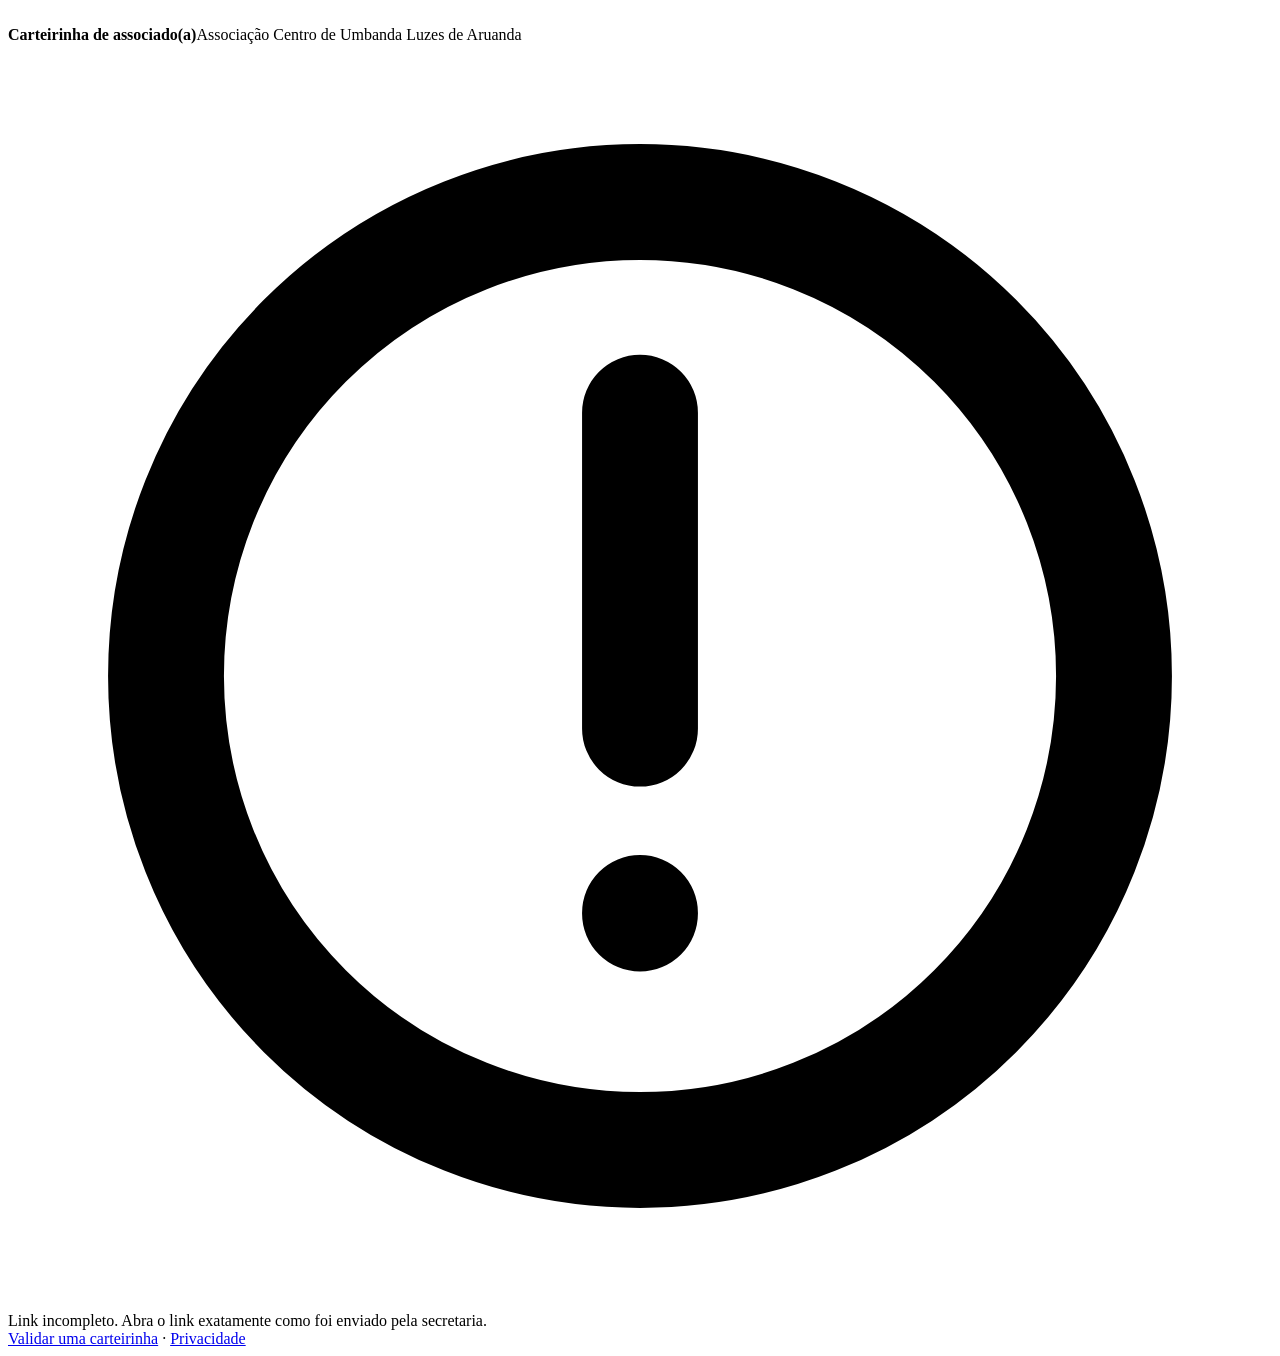
==== carteirinha.html @ 9cb233fd "v2.1.0: Portal da Transparência (fase 1, desligado)" ====
<!doctype html>
<html lang="pt-BR">
<head>
  <meta charset="utf-8">
  <meta name="viewport" content="width=device-width,initial-scale=1,viewport-fit=cover">
  <title>Minha carteirinha · Luzes de Aruanda</title>
  <meta name="theme-color" content="#1C3557">
  <meta name="robots" content="noindex">
  <meta name="referrer" content="no-referrer">
  <link rel="icon" href="icon-192.png" type="image/png">
  <link rel="apple-touch-icon" href="icon-192.png">
  <link rel="stylesheet" href="publico.css">
  <script src="config.js"></script>
  <script src="qrcode.js"></script>
  <script src="cartao.js"></script>
</head>
<body>
<main>
  <header><img src="logo.png" alt=""><div><b>Carteirinha de associado(a)</b><span id="assoc-nome">Associação Centro de Umbanda Luzes de Aruanda</span></div></header>
  <div id="conteudo"><div class="spinner" role="status" aria-label="Carregando"></div></div>
  <footer><a href="validar.html">Validar uma carteirinha</a> · <a href="privacidade.html">Privacidade</a></footer>
</main>
<script>
'use strict';
(function () {
  const CFG = window.ASSOCIADOS_CONFIG || {};
  const el = document.getElementById('conteudo');
  const esc = s => String(s == null ? '' : s).replace(/[&<>"']/g, c => ({ '&': '&amp;', '<': '&lt;', '>': '&gt;', '"': '&quot;', "'": '&#39;' }[c]));
  const fmtD = iso => { if (!iso) return '—'; const [y, m, d] = String(iso).slice(0, 10).split('-'); return `${d}/${m}/${y}`; };
  const ICO = { ok: '<svg viewBox="0 0 24 24" fill="none" stroke="currentColor" stroke-width="2.2" stroke-linecap="round" stroke-linejoin="round"><circle cx="12" cy="12" r="9"/><path d="M8 12l3 3 5-6"/></svg>', bad: '<svg viewBox="0 0 24 24" fill="none" stroke="currentColor" stroke-width="2.2" stroke-linecap="round"><circle cx="12" cy="12" r="9"/><path d="M12 7v6M12 16.5v.01"/></svg>', img: '<svg viewBox="0 0 24 24" fill="none" stroke="currentColor" stroke-width="1.8" stroke-linecap="round" stroke-linejoin="round"><rect x="3" y="4" width="18" height="16" rx="2"/><circle cx="9" cy="10" r="2"/><path d="M21 16l-5-5-9 9"/></svg>' };
  const token = new URLSearchParams(location.search).get('t') || '';
  const chave = 'carteirinha-' + token.slice(0, 12);
  const guardar = d => { try { localStorage.setItem(chave, JSON.stringify({ d, em: new Date().toISOString() })); } catch (e) { } };
  const guardado = () => { try { return JSON.parse(localStorage.getItem(chave) || 'null'); } catch (e) { return null; } };
  const hoje = () => { const d = new Date(); return `${d.getFullYear()}-${String(d.getMonth() + 1).padStart(2, '0')}-${String(d.getDate()).padStart(2, '0')}`; };
  function erro(msg) { el.innerHTML = `<div class="status bad">${ICO.bad}<span>${esc(msg)}</span></div>`; }
  async function montar(r, offline) {
    const logo = await CARTAO.logo('logo.png');
    const a = r.associado, c = r.carteirinha;
    document.getElementById('assoc-nome').textContent = r.config.assoc.nome;
    const vencida = c.validade < hoje();
    const d = { tipo: c.tipo || '', nome: a.nome, matricula: a.matricula, funcao: c.funcao, categoria: c.categoria, validade: c.validade, cpf: a.cpf, rg: a.rg, dataIngresso: a.dataIngresso, foto: a.foto, codigo: c.codigo,
      assoc: r.config.assoc, presidenteNome: r.config.presidenteNome, assinatura: r.assinatura, textoVerso: r.config.textoVerso, siteUrl: r.config.siteUrl, logo, selo: vencida ? { txt: 'VENCIDA', cor: '#B4332A' } : a.situacao !== 'Ativo' ? { txt: a.situacao.toUpperCase(), cor: '#B4332A' } : null };
    const ok = !vencida && a.situacao === 'Ativo';
    el.innerHTML = `<div class="status ${ok ? 'ok' : 'bad'}">${ok ? ICO.ok : ICO.bad}<span>${ok ? `${c.tipo === 'Provisória' ? 'Carteirinha provisória, válida' : 'Válida'} até ${fmtD(c.validade)}` : vencida ? `Vencida em ${fmtD(c.validade)}. Procure a secretaria para renovar.` : `Situação do associado: ${esc(a.situacao)}.`}</span></div>
      ${offline ? `<p class="small muted">Sem conexão: mostrando a carteirinha salva neste aparelho em ${fmtD(offline.slice(0, 10))}.</p>` : ''}
      <div class="faces"><div>${CARTAO.frente(d)}</div><div>${CARTAO.verso(d)}</div></div>
      ${mensalidades(r.mensalidades)}
      <div class="btns">${r.transparencia ? `<a class="btn" href="transparencia.html?t=${encodeURIComponent(token)}">Portal da Transparência</a>` : ''}<button class="btn primary" id="btn-img">${ICO.img} Salvar imagem da carteirinha</button></div>
      <p class="small muted">Dica: no celular, use "Adicionar à tela inicial" no menu do navegador para abrir a carteirinha com um toque. Este link é pessoal: não compartilhe.</p>`;
    document.getElementById('btn-img').onclick = () => salvarImagem(d);
    const bp = document.getElementById('btn-pix'); if (bp) bp.onclick = () => { try { navigator.clipboard.writeText(bp.dataset.pix).then(() => { bp.textContent = 'Código copiado'; }); } catch (e) { } };
  }
  const MESES_C = ['jan', 'fev', 'mar', 'abr', 'mai', 'jun', 'jul', 'ago', 'set', 'out', 'nov', 'dez'];
  const fmtComp = c => { const [y, m] = String(c).split('-'); return `${MESES_C[+m - 1]}/${y}`; };
  const brl = v => Number(v || 0).toLocaleString('pt-BR', { style: 'currency', currency: 'BRL' });
  function qrSvg(t, tam) { if (typeof qrcode !== 'function' || !t) return ''; const q = qrcode(0, 'M'); q.addData(t); q.make(); const n = q.getModuleCount(), m = tam / (n + 8); let d = ''; for (let r = 0; r < n; r++) for (let c = 0; c < n; c++) if (q.isDark(r, c)) d += `M${((c + 4) * m).toFixed(2)} ${((r + 4) * m).toFixed(2)}h${m.toFixed(2)}v${m.toFixed(2)}h-${m.toFixed(2)}z`; return `<svg viewBox="0 0 ${tam} ${tam}" width="${tam}" height="${tam}" style="background:#fff;border-radius:8px;max-width:100%"><path d="${d}" fill="#000" shape-rendering="crispEdges"/></svg>`; }
  // Mensalidades (quando a secretaria liga esta opção): meses pagos, em aberto e o PIX para pagar
  function mensalidades(m) {
    if (!m) return '';
    const pagas = (m.pagas || []).slice(-6).map(fmtComp).join(', ');
    if (!m.aberto.length) return `<section class="mens"><h2>Mensalidades</h2><div class="status ok">${ICO.ok}<span>${m.isentoAte ? `Isento(a) de mensalidade até ${fmtComp(m.isentoAte)}.` : 'Mensalidades em dia.'}</span></div>${pagas ? `<p class="small muted">Últimos meses pagos: ${pagas}.</p>` : ''}</section>`;
    return `<section class="mens"><h2>Mensalidades</h2><div class="status bad">${ICO.bad}<span>Em aberto: ${m.aberto.map(fmtComp).join(', ')} · total ${brl(m.total)}</span></div>
      ${m.pix ? `<p class="small">Pague pelo PIX: aponte a câmera do app do banco para o QR Code ou copie o código.</p><div style="text-align:center">${qrSvg(m.pix, 200)}</div>
        <textarea readonly rows="4" style="width:100%;font-family:monospace;font-size:12px" onfocus="this.select()">${esc(m.pix)}</textarea>
        <div class="btns"><button class="btn" id="btn-pix" data-pix="${esc(m.pix)}">Copiar código PIX</button></div>` : '<p class="small muted">Procure a secretaria para pagar.</p>'}
      ${pagas ? `<p class="small muted">Últimos meses pagos: ${pagas}. Pagamentos feitos agora aparecem aqui depois que a secretaria registrar.</p>` : ''}</section>`;
  }
  function svgImg(svg) { return new Promise((res, rej) => { const i = new Image(); i.onload = () => res(i); i.onerror = rej; i.src = 'data:image/svg+xml;charset=utf-8,' + encodeURIComponent(svg); }); }
  async function salvarImagem(d) {
    try {
      const [f, v] = await Promise.all([svgImg(CARTAO.frente(d)), svgImg(CARTAO.verso(d))]);
      const w = 1011, h = Math.round(w * CARTAO.H / CARTAO.W), g = 40, cv = document.createElement('canvas'); cv.width = w + 2 * g; cv.height = 2 * h + 3 * g;
      const x = cv.getContext('2d'); x.fillStyle = '#EEF2EE'; x.fillRect(0, 0, cv.width, cv.height); x.drawImage(f, g, g, w, h); x.drawImage(v, g, h + 2 * g, w, h);
      const blob = await new Promise(r => cv.toBlob(r, 'image/png'));
      const file = new File([blob], 'minha-carteirinha.png', { type: 'image/png' });
      if (navigator.canShare && navigator.canShare({ files: [file] })) { try { await navigator.share({ files: [file], title: 'Minha carteirinha' }); return; } catch (e) { if (e && e.name === 'AbortError') return; } }
      const u = URL.createObjectURL(blob), a = document.createElement('a'); a.href = u; a.download = file.name; document.body.appendChild(a); a.click(); a.remove(); setTimeout(() => URL.revokeObjectURL(u), 4000);
    } catch (e) { alert('Não foi possível gerar a imagem.'); }
  }
  async function carregar() {
    if (token.length < 20) { erro('Link incompleto. Abra o link exatamente como foi enviado pela secretaria.'); return; }
    let j;
    try {
      const res = await fetch(CFG.API_URL, { method: 'POST', body: JSON.stringify({ action: 'publico.carteirinha', payload: { token } }) });
      j = await res.json();
    } catch (e) {
      const g = guardado(); if (g) { montar(g.d, g.em); return; }
      erro('Sem conexão com o servidor. Confira a internet e tente de novo.'); return;
    }
    if (!j.ok) { try { localStorage.removeItem(chave); } catch (e) { } erro(j.error && j.error.message || 'Carteirinha não encontrada.'); return; }
    guardar(j.data.result); montar(j.data.result);
  }
  carregar();
})();
</script>
</body>
</html>
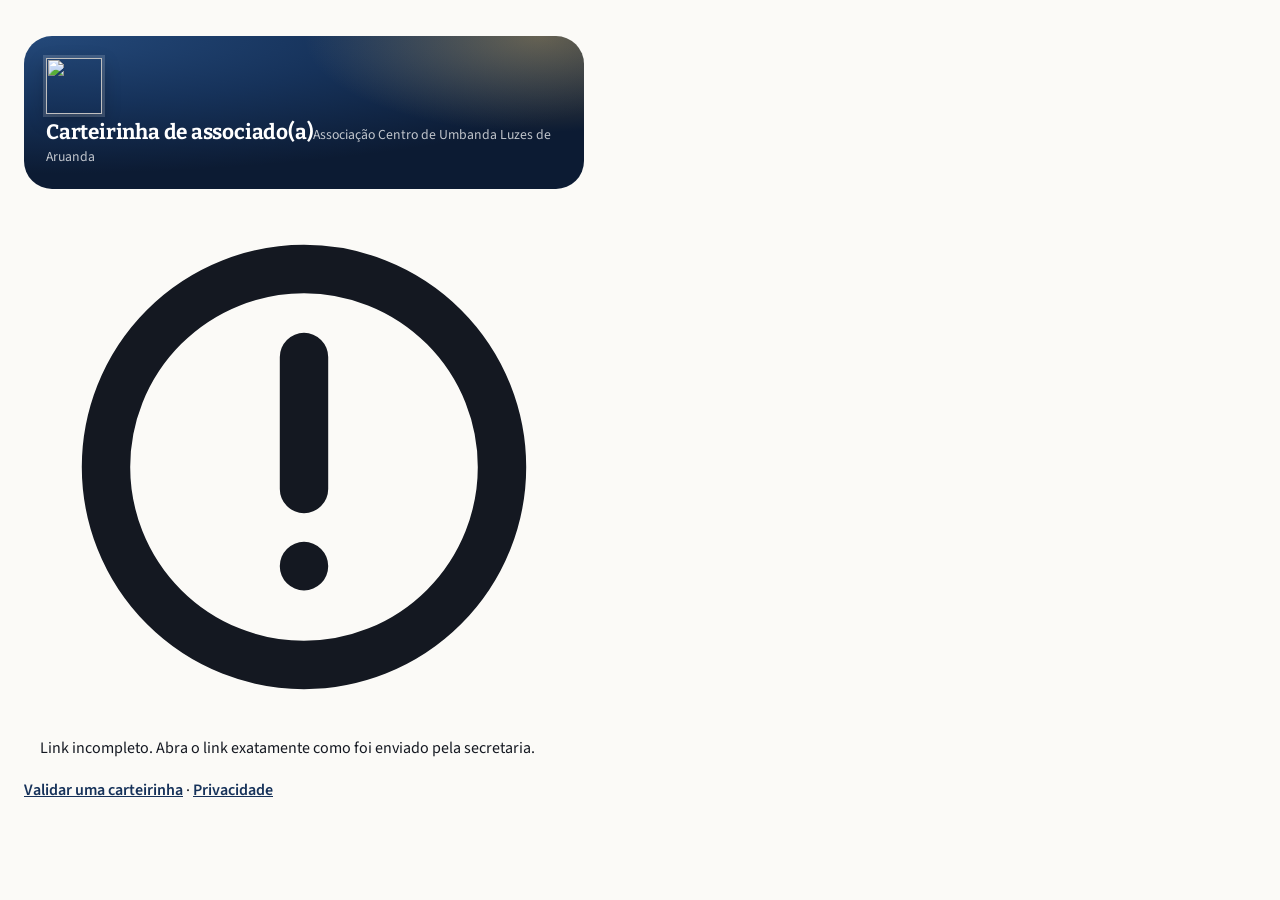
==== commit 4b432fa8: "Versão 2.4.1: validar carteirinha e carteirinha pelo link no novo visual" ====
--- a/carteirinha.html
+++ b/carteirinha.html
@@ -4,12 +4,16 @@
   <meta charset="utf-8">
   <meta name="viewport" content="width=device-width,initial-scale=1,viewport-fit=cover">
   <title>Minha carteirinha · Luzes de Aruanda</title>
-  <meta name="theme-color" content="#1C3557">
+  <meta name="theme-color" content="#16325a">
   <meta name="robots" content="noindex">
   <meta name="referrer" content="no-referrer">
   <link rel="icon" href="icon-192.png" type="image/png">
   <link rel="apple-touch-icon" href="icon-192.png">
+  <link rel="preconnect" href="https://fonts.googleapis.com">
+  <link rel="preconnect" href="https://fonts.gstatic.com" crossorigin>
+  <link rel="stylesheet" href="https://fonts.googleapis.com/css2?family=Bitter:wght@600;700&family=IBM+Plex+Mono:wght@600&family=Source+Sans+3:wght@400;600;700&display=swap">
   <link rel="stylesheet" href="publico.css">
+  <link rel="stylesheet" href="pub.css">
   <script src="config.js"></script>
   <script src="qrcode.js"></script>
   <script src="cartao.js"></script>
--- a/pub.css
+++ b/pub.css
@@ -0,0 +1,62 @@
+/* Páginas públicas (validar carteirinha e carteirinha pelo link) — versão 2.4.1:
+   o mesmo visual do Portal da Transparência e da Biblioteca. Carregado depois do publico.css. */
+:root{
+  --bg:#fbfaf7;--surface:#fff;--surface-2:#f3f0e9;--line:rgba(20,24,33,.11);--fg:#141821;--muted:#5f6675;
+  --brand:#16325a;--sea:#16325a;--gold:#c98f2c;
+  --ok:#24793a;--ok-soft:#e3f1e4;--bad:#b4332a;--bad-soft:#f9e1dd;--warn:#9a6400;--warn-soft:#fbefd2;
+  --ring:0 0 0 1px var(--line);--shadow:0 1px 2px rgba(16,24,40,.05),0 10px 30px rgba(16,24,40,.07);
+  --f-display:"Bitter",Georgia,"Times New Roman",serif;color-scheme:light}
+@media (prefers-color-scheme:dark){:root{
+  --bg:#0b0f16;--surface:#161d2b;--surface-2:#111724;--line:rgba(255,255,255,.11);--fg:#eef1f6;--muted:#a3adbd;
+  --brand:#3466ab;--sea:#9cc0ff;--gold:#e3b252;
+  --ok:#6cc278;--ok-soft:#18301d;--bad:#f28b80;--bad-soft:#3a1d1a;--warn:#edbb55;--warn-soft:#33270f;
+  --shadow:0 1px 2px rgba(0,0,0,.4),0 10px 30px rgba(0,0,0,.35);color-scheme:dark}}
+
+body{background:var(--bg);color:var(--fg);font-family:"Source Sans 3","Segoe UI",system-ui,-apple-system,Arial,sans-serif;-webkit-font-smoothing:antialiased}
+main{max-width:560px;padding:clamp(14px,4vw,28px) 16px 48px;gap:16px}
+
+/* cabeçalho no mesmo desenho da entrada (azul da casa com luz dourada) */
+header{position:relative;overflow:hidden;border-radius:28px;padding:22px 22px;gap:14px;color:#fff;
+  background:radial-gradient(60% 90% at 92% 0%,rgba(240,196,106,.38),transparent 70%),radial-gradient(120% 90% at 0% 0%,#24497a 0%,#16325a 50%,#0c1b33 100%)}
+header img{width:56px;height:56px;box-shadow:0 0 0 3px rgba(255,255,255,.16),0 6px 18px rgba(0,0,0,.25)}
+header b{font-family:var(--f-display);font-size:1.3rem;letter-spacing:-.01em;color:#fff}
+header span{color:rgba(255,255,255,.74);font-size:.86rem}
+
+/* cartões, situação e resultado */
+.card{border:0;box-shadow:var(--ring);border-radius:24px;padding:20px 22px;gap:14px}
+.status{border-radius:18px;padding:14px 16px}
+.result{border-radius:24px;padding:28px 18px;gap:8px}
+.result .big{font-family:var(--f-display);font-size:1.7rem;letter-spacing:-.01em}
+.result svg.ic{width:60px;height:60px}
+.pessoa{gap:16px}
+.pessoa img,.pessoa .sem{border-radius:16px;box-shadow:0 0 0 2px var(--gold);background:var(--surface-2)}
+.pessoa b{font-family:var(--f-display);font-size:1.25rem}
+dl{gap:10px}
+dl>div{background:var(--surface-2);border-radius:14px;padding:10px 12px}
+dt{letter-spacing:.08em}
+
+/* carteirinha */
+.faces{gap:14px}
+.faces svg{border-radius:14px;filter:drop-shadow(0 10px 24px rgba(16,24,40,.18))}
+
+/* botões e campo do código */
+.btns{gap:10px}
+.btn{border-radius:999px;min-height:46px;padding:11px 20px;border-color:var(--line);transition:background .2s,transform .12s}
+.btn:active{transform:scale(.97)}
+.btn.primary{background:var(--brand);border-color:var(--brand);color:#fff}
+.btn:not(.primary):hover{background:var(--surface-2)}
+form{gap:10px}
+input{border-radius:999px;padding:12px 18px;min-height:48px;border-color:var(--line);font-family:ui-monospace,"IBM Plex Mono",Consolas,monospace;font-weight:600}
+input:focus{outline:none;border-color:var(--brand);box-shadow:0 0 0 4px color-mix(in srgb,var(--brand) 16%,transparent)}
+.card>label{font-weight:600}
+
+/* mensalidades no link pessoal */
+.mens{border-top:0;padding:20px 22px;background:var(--surface);border-radius:24px;box-shadow:var(--ring);gap:12px;margin-top:0}
+.mens h2{font-family:var(--f-display);font-size:1.25rem}
+.mens textarea{border:1px solid var(--line);border-radius:14px;padding:10px;background:var(--surface-2);color:var(--fg)}
+
+.spinner{border-top-color:var(--gold)}
+footer{padding-top:6px}
+footer a{color:var(--brand);font-weight:600}
+@media (prefers-color-scheme:dark){footer a{color:var(--sea)}}
+#conteudo{display:grid;gap:16px}
